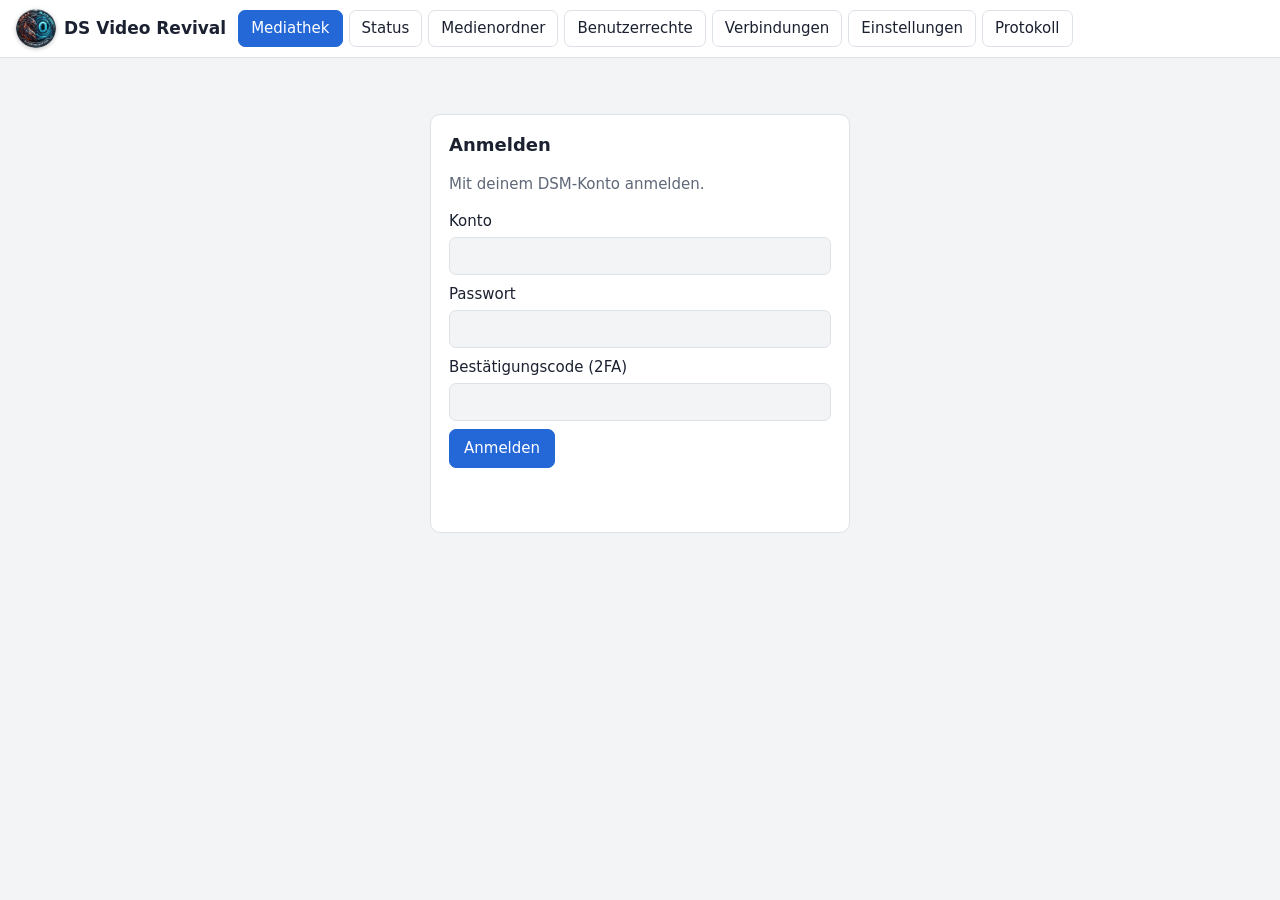
==== internal/admin/web/index.html @ 79a3e397 "DS Video Revival 0.5.42 Server für die unveränderten Original-DS-video-Apps nach dem Wegfall von Syn" ====
<!doctype html>
<html lang="de">
<head>
<meta charset="utf-8">
<meta name="viewport" content="width=device-width, initial-scale=1">
<title>DS Video Revival</title>
<link rel="stylesheet" href="style.css">
</head>
<body>
<header class="top">
  <div class="brand"><img class="partner" src="logo.webp" width="40" height="39" alt="DRAX × BLACK.ZERO – in Cooperation" title="DRAX × BLACK.ZERO – in Cooperation (anklicken zum Vergrößern)" tabindex="0" role="button"> DS Video Revival</div>
  <nav class="tabs" id="tabs" hidden>
    <button data-tab="library" class="active">Mediathek</button>
    <button data-tab="tree" data-dsm hidden>Ordneransicht</button>
    <button data-tab="status" data-admin>Status</button>
    <button data-tab="folders" data-admin>Medienordner</button>
    <button data-tab="access" data-admin>Benutzerrechte</button>
    <button data-tab="conns" data-admin>Verbindungen</button>
    <button data-tab="settings" data-admin>Einstellungen</button>
    <button data-tab="log" data-admin>Protokoll</button>
  </nav>
  <div class="whobox"><span id="who" class="muted"></span><button type="button" id="logout" class="secondary small" hidden>Abmelden</button></div>
</header>

<main>
  <section id="login" class="card narrow" hidden>
    <h2>Anmelden</h2>
    <p class="muted">Mit deinem DSM-Konto anmelden.</p>
    <form id="loginForm">
      <label>Konto <input name="account" autocomplete="username" required></label>
      <label>Passwort <input name="passwd" type="password" autocomplete="current-password" required></label>
      <label id="otpRow" hidden>Bestätigungscode (2FA) <input name="otp_code" inputmode="numeric" autocomplete="one-time-code"></label>
      <button type="submit">Anmelden</button>
      <p id="loginErr" class="err" role="alert"></p>
    </form>
  </section>

  <!-- Mediathek -->
  <section data-panel="library" hidden>
    <div class="libbar">
      <div class="seg" role="tablist" id="kindSeg">
        <button data-kind="movie" data-lib="0" class="active">Filme</button>
        <button data-kind="tvshow" data-lib="0">Serien</button>
        <button data-kind="home_video" data-lib="0">Heimvideos</button>
        <button data-kind="tv_record" data-lib="0">TV-Aufnahmen</button>
      </div>
      <input id="search" type="search" placeholder="Titel oder Genre suchen" aria-label="Suche">
      <select id="sort" aria-label="Sortierung">
        <option value="title">A–Z</option>
        <option value="added">Zuletzt hinzugefügt</option>
        <option value="year">Erscheinungsjahr</option>
        <option value="my_rating">Eigene Bewertung</option>
        <option value="rating">IMDb-Bewertung</option>
      </select>
      <span id="libCount" class="muted"></span>
      <span id="libMsg" class="muted"></span>
    </div>
    <div id="libHint" class="hint" hidden></div>
    <div id="grid" class="grid-posters"></div>
    <p class="attrib muted">Metadaten: <a href="https://www.wikidata.org/" target="_blank" rel="noopener">Wikidata</a> (CC0), Texte und Plakate: <a href="https://de.wikipedia.org/" target="_blank" rel="noopener">Wikipedia</a> (CC BY-SA; Plakatrechte bei den Rechteinhabern), Serien: <a href="https://www.tvmaze.com/" target="_blank" rel="noopener">TVmaze</a> (CC BY-SA). IMDb-Bewertungen: Information courtesy of IMDb (<a href="https://www.imdb.com" target="_blank" rel="noopener">imdb.com</a>), used with permission (nicht-kommerzielle Datensätze). Mit eigenem Schlüssel: This product uses the TMDB API but is not endorsed or certified by TMDB.</p>
  </section>

  <!-- Ordneransicht (nur DSM-Administratoren) -->
  <section data-panel="tree" class="card" hidden>
    <div class="row between wrap"><h2>Ordneransicht</h2>
      <div class="row wrap">
        <select id="treeKind" aria-label="Medienart"><option value="">Alles</option><option value="movie">Filme</option><option value="episode">Serien</option><option value="home_video">Heimvideos</option><option value="tv_record">TV-Aufnahmen</option></select>
        <select id="treeView" aria-label="Ansicht"><option value="dirs">Nach Ordnern</option><option value="dups">Nur Doppelgänger</option></select>
        <button type="button" id="dupDelAll" class="danger small" hidden>Alle Doppelgänger löschen</button>
        <input id="treeSearch" type="search" placeholder="Titel, Datei oder Ordner suchen" aria-label="Suche"><button type="button" id="treeToggle" class="secondary small">Alle zuklappen</button></div></div>
    <p class="muted">Alle Medien nach Ordnern, mit Dateipfad (nur für DSM-Administratoren sichtbar). Dateipfad anklicken = Ordner in der File Station öffnen (neues Fenster), Titel anklicken = Detailansicht. „Doppelgänger“: Titel, die mehrfach als Datei vorhanden sind (gleicher Film laut TMDb, gleiche Folge, auch „Sample“-Dateien; Teile wie CD1/CD2 zählen nicht). „Alle Doppelgänger löschen“ behält je Titel die beste Datei (höchste Auflösung, dann längste Laufzeit, dann größte Datei) – sie ist mit „bleibt“ markiert. „Ignorieren“ nimmt eine Datei dauerhaft aus der Doppelgänger-Suche; rückgängig unter „Ignorierte Dateien“.</p>
    <p id="treeMsg" class="muted"></p>
    <div id="treeBox"></div>
  </section>

  <section data-panel="status" class="card" hidden>
    <div class="row between"><h2>Status</h2><button id="scanBtn">Bibliothek jetzt einlesen</button></div>
    <div id="statusGrid" class="kpis"></div>
    <div id="scanErrors"></div>
  </section>

  <section data-panel="folders" class="card" hidden>
    <h2>Medienordner</h2>
    <p class="muted">Beim Hinzufügen erhält der Paketbenutzer <code>dsvideorevival</code> automatisch Leserecht auf den freigegebenen Ordner (nur Lesen).</p>
    <div class="tblwrap"><table class="tbl"><thead><tr><th>Pfad</th><th>Bibliothek</th><th>Lesbar</th><th></th></tr></thead><tbody id="folderRows"></tbody></table></div>
    <div class="row wrap"><button type="button" id="addFolder">Ordner hinzufügen …</button><span id="folderMsg" class="muted"></span></div>
    <h3>Eigene Bibliotheken</h3>
    <p class="muted">Zusätzlich zu Filme, Serien, Heimvideos und TV-Aufnahmen, z.B. „Dokus“ oder „Kinderfilme“. Sie erscheinen in der Mediathek und in den DS-video-Apps als eigener Bereich. Ordner ordnest du oben über die Spalte „Bibliothek“ zu.</p>
    <div id="libRows"></div>
    <form id="libNew" class="row wrap">
      <input id="libNewName" maxlength="64" placeholder="Name der neuen Bibliothek" aria-label="Name der neuen Bibliothek">
      <select id="libNewType" aria-label="Typ"><option value="movie">Filme</option><option value="tvshow">Serien</option><option value="home_video">Heimvideos</option><option value="tv_record">TV-Aufnahmen</option></select>
      <button type="submit">Bibliothek anlegen</button><span id="libMsgCfg" class="muted"></span>
    </form>
    <h3>Optionen</h3>
    <label>Automatisch einlesen alle <input id="scanInt" type="number" min="0" max="1440" class="num"> Minuten (0 = aus)</label>
    <button id="saveCfg">Speichern</button> <span id="cfgMsg" class="muted"></span>
  </section>

  <section data-panel="access" class="card" hidden>
    <h2>Benutzerrechte</h2>
    <p class="muted"><b>Wer sich anmelden darf</b> (App und Weboberfläche), legst du in DSM fest:
      Systemsteuerung → Anwendungsberechtigungen → „DS Video Revival“ → Bearbeiten (Benutzer und Gruppen).
      Wer dort keine Berechtigung hat, wird bei der Anmeldung abgewiesen.</p>
    <p class="hint">Aussperrschutz: DSM-Administratoren werden nie abgewiesen und sehen immer alle Inhalte – Freigaben und Altersgrenzen gelten für sie nicht.</p>
    <h3>Administratoren von DS Video Revival</h3>
    <p class="muted">Mitglieder haben in DS Video Revival alle Admin-Funktionen (Mediathek verwalten, Titel umbenennen/löschen, Benutzerrechte, Einstellungen) und sehen in den DS-video-Apps alle Inhalte – aber keine zusätzlichen Rechte in DSM.
      DSM-Administratoren gehören immer dazu. Änderungen werden sofort gespeichert.</p>
    <div id="accAdmins"></div>
    <p id="accAdminMsg" class="muted"></p>
    <h3>Gruppen</h3>
    <p class="muted">Eigene Gruppen von DS Video Revival, zusammengestellt aus den DSM-Benutzern. Sie gelten nur hier (Weboberfläche und DS-video-Apps), nicht in DSM.
      „Bearbeiten“ ändert Name und Mitglieder, „Löschen“ entfernt die Gruppe – beides wird sofort gespeichert.</p>
    <div id="accGroups"></div>
    <div class="row wrap"><button type="button" id="accNewGroup" class="secondary">Neue Gruppe</button><span id="accGroupMsg" class="muted"></span></div>
    <h3>Medienordner freigeben</h3>
    <p class="muted">„Alle“ = jeder angemeldete Benutzer sieht den Ordner. Sonst nur die ausgewählten Benutzer und Gruppen.</p>
    <div id="accFolders"></div>
    <h3>Herunterladen</h3>
    <p class="muted">Wer in den DS-video-Apps Titel zum Offline-Ansehen aufs Gerät laden darf (auch per Offline-Umwandlung). „Alle“ = jeder angemeldete Benutzer. Administratoren dürfen immer.</p>
    <div class="accrow"><span>Herunterladen erlaubt für</span><div id="accDownload"></div></div>
    <h3>Nur eine Verbindung gleichzeitig</h3>
    <p class="muted">Ausgewählte Benutzer und Gruppen können mit ihrem Konto nicht auf mehreren Geräten gleichzeitig schauen (DS-video-Apps und Weboberfläche).
      Die erste aktive Verbindung hat Vorrang; jede weitere sieht keine Medien, bis dort für die Ruhezeit nichts mehr läuft (keine Wiedergabe, keine Bedienung), abgemeldet oder unter „Verbindungen“ getrennt wird.
      „Niemand“ = keine Einschränkung. Administratoren sind ausgenommen.</p>
    <div class="accrow"><span>Nur eine Verbindung für</span><div id="accSingle"></div></div>
    <div class="accrow"><label for="accIdle">Ruhezeit – danach wird der Platz frei</label><span class="row"><input type="number" id="accIdle" min="1" max="240" step="1" inputmode="numeric" class="num"> Minuten</span></div>
    <h3>Jugendschutz (FSK)</h3>
    <p class="muted">Benutzer oder Gruppen mit Altersgrenze sehen nur Titel bis zu dieser FSK. Eine Regel für den Benutzer selbst gilt vor den Regeln seiner Gruppen; bei mehreren Gruppen gilt die strengste.
      Die FSK kommt aus den Metadaten und lässt sich pro Titel in der Detailansicht von Hand setzen.</p>
    <table class="tbl"><thead><tr><th>Benutzer / Gruppe</th><th>Höchstens</th><th>Titel ohne FSK-Angabe</th><th></th></tr></thead><tbody id="accRules"></tbody></table>
    <div class="row wrap"><select id="accNewWho" aria-label="Benutzer oder Gruppe"></select><button type="button" id="accAdd" class="secondary">Regel hinzufügen</button></div>
    <div class="row wrap" style="margin-top:14px"><button type="button" id="accSave">Benutzerrechte speichern</button><span id="accMsg" class="muted"></span></div>
  </section>

  <section data-panel="conns" class="card" hidden>
    <div class="row between wrap"><h2>Verbindungen</h2><button type="button" id="connReload" class="secondary small">Aktualisieren</button></div>
    <p class="muted">Angemeldete Geräte mit Aktivität in den letzten 30 Minuten (DS-video-Apps und Weboberfläche), neueste zuerst. Die Liste aktualisiert sich alle 10 Sekunden.
      „Trennen“ meldet die Verbindung ab und bricht eine laufende Wiedergabe ab. Apps mit gespeichertem Passwort melden sich danach meist gleich neu an –
      dafür das Gerät beim Trennen zusätzlich sperren: Es sieht dann bis zum Ende der Sperre keine Medien (gilt für dieses Konto auf diesem Gerät und dieser Adresse; andere Geräte bleiben frei).
      Dauerhaft sperren: in DSM unter Systemsteuerung → Anwendungsberechtigungen.</p>
    <div class="row wrap"><label for="connBlock">Beim Trennen zusätzlich sperren</label>
      <select id="connBlock"><option value="0">nicht sperren</option><option value="15">15 Minuten</option><option value="30">30 Minuten</option><option value="60">1 Stunde</option><option value="120">2 Stunden</option><option value="360">6 Stunden</option><option value="1440">24 Stunden</option></select></div>
    <div class="tblwrap"><table class="tbl conns"><thead><tr><th>Benutzer</th><th>Gerät</th><th>Zustand</th><th>Titel</th><th>Verbunden seit</th><th>Letzte Aktivität</th><th></th></tr></thead><tbody id="connRows"></tbody></table></div>
    <p id="connMsg" class="muted"></p>
    <div id="banBox" hidden>
      <h3>Gesperrte Geräte</h3>
      <div class="tblwrap"><table class="tbl conns"><thead><tr><th>Benutzer</th><th>Gerät</th><th>Gesperrt bis</th><th></th></tr></thead><tbody id="banRows"></tbody></table></div>
    </div>
  </section>

  <section data-panel="settings" class="card" hidden>
    <h2>Einstellungen</h2>
    <form id="setForm">
      <h3>Metadaten (Poster, Inhalt, IMDb)</h3>
      <p class="muted">Funktioniert ohne Schlüssel: Wikidata, Wikipedia und TVmaze liefern Inhalte und Plakate, IMDb-Bewertungen kommen aus den offiziellen IMDb-Datensätzen. Die NAS braucht dafür Internetzugang.</p>
      <label>TMDb-API-Schlüssel (optional, v3 oder v4-Lesetoken – mehr Plakate und Hintergrundbilder) <input name="tmdb_key" autocomplete="off" spellcheck="false" placeholder="leer = ohne Schlüssel"></label>
      <label>OMDb-API-Schlüssel (optional) <input name="omdb_key" autocomplete="off" spellcheck="false" placeholder="leer = IMDb-Datensatz"></label>
      <label>Sprache <select name="meta_language"><option value="de-DE">Deutsch</option><option value="en-US">Englisch</option><option value="fr-FR">Französisch</option><option value="it-IT">Italienisch</option><option value="es-ES">Spanisch</option></select></label>
      <div class="row wrap"><button type="button" id="metaRefresh" class="secondary">Alle Metadaten neu laden</button><span id="metaState" class="muted"></span></div>

      <h3>Wiedergabe und Umwandlung</h3>
      <label>FFmpeg-Pfad (leer = automatisch, z.B. SynoCommunity-Paket „ffmpeg7“) <input name="ffmpeg" spellcheck="false" placeholder="/var/packages/ffmpeg7/target/bin/ffmpeg"></label>
      <label>Gleichzeitige Umwandlungen <input name="max_transcodes" type="number" min="1" max="8" class="num"></label>
      <label>Hardware-Beschleunigung <select name="hw_accel"><option value="auto">automatisch (VAAPI, falls verfügbar)</option><option value="off">aus</option></select></label>
      <label class="check"><input type="checkbox" name="send_poster_mtime"> Poster-Zeitstempel an DS video senden (Hypothese – bei Absturz testweise aus)</label>

      <button type="submit">Speichern</button> <span id="setMsg" class="muted"></span>
    </form>
  </section>

  <section data-panel="log" class="card" hidden>
    <div class="row between"><h2>Protokoll</h2><button id="reloadLog" class="secondary">Aktualisieren</button></div>
    <pre id="logBox"></pre>
  </section>
</main>

<!-- Detailansicht -->
<div id="detail" class="overlay" hidden role="dialog" aria-modal="true" aria-labelledby="dTitle">
  <div class="sheet">
    <button class="close" id="dClose" aria-label="Schließen">✕</button>
    <div class="hero" id="dHero"></div>
    <div class="dbody">
      <img id="dPoster" class="dposter" alt="">
      <div class="dinfo">
        <h2 id="dTitle"></h2>
        <div id="dFacts" class="facts"></div>
        <div id="dRate" class="myrate"></div>
        <p id="dTagline" class="tagline"></p>
        <p id="dSummary"></p>
        <p id="dTech" class="dtech"></p>
        <div id="dPeople" class="people"></div>
        <div id="dPlay" class="playrow"></div>
        <div id="dEpisodes"></div>
        <div id="dFiles"></div>
        <div id="dAdmin" class="adminbox" hidden>
          <h4>Titel</h4>
          <form id="titleForm" class="row wrap">
            <input name="title" id="dTitleIn" maxlength="200" placeholder="Titel (leer = automatisch)">
            <button type="submit">Speichern</button>
            <button type="button" id="dTitleReset" class="secondary">Automatisch</button>
          </form>
          <p id="dTitleMsg" class="muted"></p>
          <h4>Metadaten korrigieren</h4>
          <form id="assignForm" class="row wrap">
            <input name="ref" placeholder="IMDb-ID (tt0068646), Wikidata (Q47703) oder TMDb-Nr." required>
            <button type="submit">Zuordnen</button>
            <button type="button" id="dRefresh" class="secondary">Neu laden</button>
          </form>
          <p id="assignMsg" class="muted"></p>
          <h4>Jugendschutz</h4>
          <div class="row wrap"><label>FSK <select id="dFsk"></select></label><span id="dFskMsg" class="muted"></span></div>
          <div id="dDelBox" hidden>
            <h4>Löschen</h4>
            <div class="row wrap"><button type="button" id="dDelete" class="danger">Titel löschen</button><span id="dDelMsg" class="muted"></span></div>
          </div>
        </div>
      </div>
    </div>
  </div>
</div>

<!-- Ordnerauswahl -->
<div id="picker" class="overlay" hidden role="dialog" aria-modal="true" aria-labelledby="pkTitle">
  <div class="sheet small">
    <button class="close" id="pkClose" aria-label="Schließen">✕</button>
    <div class="pk">
      <h2 id="pkTitle">Ordner auswählen</h2>
      <div class="pkpath"><button type="button" id="pkUp" class="secondary" aria-label="Eine Ebene höher">↑</button><code id="pkPath">Freigegebene Ordner</code></div>
      <ul id="pkList" class="pklist"></ul>
      <p id="pkInfo" class="muted"></p>
      <div class="row wrap">
        <label>Bibliothek <select id="pkType"></select></label>
        <button type="button" id="pkAdd" disabled>Diesen Ordner hinzufügen</button>
      </div>
      <p id="pkMsg" class="err"></p>
    </div>
  </div>
</div>

<!-- Player -->
<div id="player" class="overlay dark" hidden role="dialog" aria-modal="true" aria-label="Wiedergabe">
  <div class="pwrap">
    <div class="pbar"><span id="pTitle"></span><span id="pMode" class="badge"></span><button class="close" id="pClose" aria-label="Schließen">✕</button></div>
    <video id="video" controls playsinline preload="auto"></video>
    <p id="pMsg" class="pmsg"></p>
  </div>
</div>

<script src="hls.light.min.js"></script>
<script src="app.js"></script>
<div id="pathPop" class="pathpop" hidden role="dialog" aria-label="Dateipfad"></div>
</body>
</html>
---- internal/admin/web/style.css ----
:root{--bg:#f3f4f6;--card:#fff;--fg:#1b2130;--muted:#5f6878;--line:#dde1e8;--accent:#2468d8;--accent-fg:#fff;--ok:#1f8a4c;--bad:#c23b2a;--warn:#a86b00;--code:#eef1f6;--shade:rgba(10,14,22,.62);--poster:#d9dee7;--imdb:#f5c518;--imdb-fg:#000}
@media (prefers-color-scheme:dark){:root:not([data-theme="light"]){--bg:#111419;--card:#1b1f27;--fg:#e7eaef;--muted:#9aa3b2;--line:#2c323c;--accent:#5b93f0;--accent-fg:#0d1117;--ok:#4cc27e;--bad:#ef6b5b;--warn:#e0a63c;--code:#262b34;--shade:rgba(0,0,0,.72);--poster:#262c36}}
:root[data-theme="dark"]{--bg:#111419;--card:#1b1f27;--fg:#e7eaef;--muted:#9aa3b2;--line:#2c323c;--accent:#5b93f0;--accent-fg:#0d1117;--ok:#4cc27e;--bad:#ef6b5b;--warn:#e0a63c;--code:#262b34;--shade:rgba(0,0,0,.72);--poster:#262c36}
*{box-sizing:border-box}
body{margin:0;background:var(--bg);color:var(--fg);font:15px/1.5 system-ui,-apple-system,"Segoe UI",Roboto,sans-serif}
a{color:var(--accent)}
.top{display:flex;gap:12px;align-items:center;flex-wrap:wrap;padding:10px 16px;background:var(--card);border-bottom:1px solid var(--line);position:sticky;top:0;z-index:5}
.brand{display:flex;align-items:center;gap:8px}
.brand .partner{width:40px;height:39px;flex:0 0 auto;margin:-4px 0;filter:drop-shadow(0 1px 2px rgba(0,0,0,.25))}
.dtech{color:var(--muted);font-size:14px;margin:-4px 0 12px}
.keepb{display:inline-block;margin-left:6px;padding:0 6px;border-radius:9px;font-size:11.5px;font-weight:600;line-height:1.5;border:1px solid var(--ok);color:var(--ok)}
.brand{font-weight:650;font-size:17px;white-space:nowrap}.logo{display:inline-grid;place-items:center;width:26px;height:26px;border-radius:7px;background:var(--accent);color:var(--accent-fg);font-size:12px;margin-right:6px}
#who{margin-left:auto;font-size:13px}
main{max-width:1280px;margin:0 auto;padding:16px}
.card{background:var(--card);border:1px solid var(--line);border-radius:10px;padding:16px 18px;margin-bottom:16px}
.narrow{max-width:420px;margin:40px auto}
h2{margin:0 0 10px;font-size:18px}h3{margin:20px 0 8px;font-size:15px}h4{margin:12px 0 6px;font-size:14px}
.muted{color:var(--muted)}.err{color:var(--bad);min-height:1.2em}
label{display:block;margin:8px 0}label input,label select{display:block;margin-top:4px;width:100%;max-width:520px}
input,select{font:inherit;padding:7px 9px;border:1px solid var(--line);border-radius:7px;background:var(--bg);color:var(--fg);max-width:100%}
.num{width:6em!important;display:inline-block!important}.mid{max-width:180px!important}
.check{display:flex;gap:8px;align-items:flex-start}.check input{width:auto;display:inline;margin-top:4px}
button{font:inherit;padding:7px 14px;border-radius:7px;border:1px solid var(--accent);background:var(--accent);color:var(--accent-fg);cursor:pointer}
button.secondary{background:transparent;color:var(--accent)}
button.danger{background:#c62828;border-color:#c62828;color:#fff}
button:disabled{opacity:.5;cursor:default}
.tabs{display:flex;gap:6px;flex-wrap:wrap}
.tabs button{background:transparent;color:var(--fg);border-color:var(--line);padding:6px 12px}.tabs button.active{background:var(--accent);color:var(--accent-fg);border-color:var(--accent)}
.row{display:flex;gap:10px;align-items:center}.between{justify-content:space-between}.wrap{flex-wrap:wrap}
.kpis{display:grid;grid-template-columns:repeat(auto-fill,minmax(170px,1fr));gap:10px}
.kpi{border:1px solid var(--line);border-radius:8px;padding:10px}.kpi b{display:block;font-size:19px;word-break:break-word}.kpi span{color:var(--muted);font-size:13px}
.tblwrap{overflow-x:auto}
.tbl{width:100%;border-collapse:collapse;font-size:14px}.tbl th,.tbl td{text-align:left;padding:6px 8px;border-bottom:1px solid var(--line);vertical-align:top}
code{background:var(--code);padding:1px 5px;border-radius:4px;font-size:13px;word-break:break-all}
pre{background:var(--code);padding:10px;border-radius:8px;max-height:60vh;overflow:auto;font-size:12.5px;white-space:pre-wrap;word-break:break-all}
.st-belegt{color:var(--ok)}.st-teilbelegt{color:var(--warn)}.st-hypothese{color:var(--bad)}.yes{color:var(--ok)}.no{color:var(--bad)}
.howto{margin-top:16px;border-top:1px solid var(--line);padding-top:10px}.howto summary{cursor:pointer;font-weight:600}.howto li{margin:6px 0}

/* Mediathek */
.libbar{display:flex;gap:10px;align-items:center;flex-wrap:wrap;margin-bottom:14px}
.libbar input[type=search]{flex:1 1 220px;min-width:0}
.seg{display:inline-flex;border:1px solid var(--line);border-radius:8px;overflow:hidden}
.seg button{border:0;border-radius:0;background:transparent;color:var(--fg);padding:7px 14px}
.seg button.active{background:var(--accent);color:var(--accent-fg)}
.hint{background:var(--card);border:1px solid var(--line);border-left:4px solid var(--warn);border-radius:8px;padding:10px 12px;margin-bottom:14px}
.grid-posters{display:grid;grid-template-columns:repeat(auto-fill,minmax(150px,1fr));gap:18px 14px}
@media (max-width:480px){.grid-posters{grid-template-columns:repeat(3,1fr);gap:12px 8px}}
.tile{background:none;border:0;padding:0;color:inherit;text-align:left;cursor:pointer;border-radius:8px}
.tile:focus-visible{outline:2px solid var(--accent);outline-offset:3px}
.pimg{position:relative;aspect-ratio:2/3;border-radius:8px;overflow:hidden;background:var(--poster);box-shadow:0 1px 3px rgba(0,0,0,.15)}
.pimg img{width:100%;height:100%;object-fit:cover;display:block;transition:transform .2s}
.tile:hover .pimg img{transform:scale(1.03)}
.pimg .ph{position:absolute;inset:0;display:grid;place-items:center;padding:10px;text-align:center;font-weight:600;color:var(--muted);font-size:14px}
.pimg .rate{position:absolute;left:6px;top:6px;background:var(--imdb);color:var(--imdb-fg);font-weight:700;font-size:12px;padding:1px 6px;border-radius:4px}
.pimg .rate.mine{background:var(--accent);color:var(--accent-fg)}
.pimg .rec{position:absolute;right:6px;top:6px;background:var(--imdb);color:var(--imdb-fg);font-weight:700;font-size:11.5px;padding:1px 5px;border-radius:4px}
.pimg .rec.tmdb{background:rgba(0,0,0,.65);color:#fff}
.myrate{display:flex;flex-wrap:wrap;align-items:center;gap:4px 10px;margin:2px 0 10px;font-size:14px}
.stars{display:inline-flex}.stars button{background:transparent;border:0;padding:0 2px;font-size:24px;line-height:1;color:var(--muted);opacity:.55;cursor:pointer}
.stars button.on{color:var(--accent);opacity:1}.stars button:focus-visible{outline:2px solid var(--accent);outline-offset:1px;border-radius:3px}
.myrate .val{font-weight:650;min-width:3.2em}.myrate .link{background:transparent;border:0;color:var(--accent);padding:0;font-size:13px;text-decoration:underline}
.tile .t{margin-top:6px;font-weight:600;font-size:14px;line-height:1.3;display:-webkit-box;-webkit-line-clamp:2;-webkit-box-orient:vertical;overflow:hidden}
.tile .s{font-size:12.5px;color:var(--muted)}
.attrib{font-size:12px;margin-top:28px}

/* Overlays */
.overlay{position:fixed;inset:0;background:var(--shade);z-index:20;display:flex;align-items:flex-start;justify-content:center;overflow-y:auto;padding:24px 12px}
.overlay[hidden]{display:none}
.sheet{position:relative;background:var(--card);border-radius:14px;max-width:980px;width:100%;overflow:hidden;box-shadow:0 10px 40px rgba(0,0,0,.35)}
.close{position:absolute;right:10px;top:10px;z-index:3;width:36px;height:36px;padding:0;border-radius:50%;background:rgba(0,0,0,.55);border:0;color:#fff;font-size:16px}
.hero{height:280px;background:var(--poster) center/cover no-repeat;position:relative}
.hero::after{content:"";position:absolute;inset:0;background:linear-gradient(to bottom,transparent 40%,var(--card))}
.hero.empty{height:60px}
.dbody{display:flex;gap:22px;padding:0 22px 22px;margin-top:-120px;position:relative}
.hero.empty+.dbody{margin-top:0}
.dposter{width:190px;flex:0 0 190px;align-self:flex-start;height:auto;aspect-ratio:2/3;object-fit:cover;border-radius:10px;box-shadow:0 4px 16px rgba(0,0,0,.35);background:var(--poster)}
.dinfo{flex:1;min-width:0;padding-top:110px}
.hero.empty+.dbody .dinfo{padding-top:0}
.dinfo h2{font-size:24px;margin:0 0 6px}
.facts{display:flex;flex-wrap:wrap;gap:8px;align-items:center;font-size:13.5px;color:var(--muted);margin-bottom:8px}
.badge{display:inline-block;border:1px solid var(--line);border-radius:5px;padding:0 6px;font-size:12.5px;color:var(--fg)}
.imdb{background:var(--imdb);color:var(--imdb-fg);border-color:var(--imdb);font-weight:700;text-decoration:none}
.tagline{font-style:italic;color:var(--muted);margin:4px 0}
.people{font-size:14px}.people div{margin:3px 0}.people b{font-weight:600}
.playrow{display:flex;gap:10px;flex-wrap:wrap;margin:16px 0}
.playrow button{padding:9px 18px;font-weight:600}
.files{font-size:13px;color:var(--muted);margin-top:8px}
.files li{margin:4px 0}
.plan-direct{color:var(--ok)}.plan-remux{color:var(--warn)}.plan-transcode{color:var(--bad)}
.season h4{margin-top:16px}
.ep{display:flex;gap:10px;align-items:flex-start;padding:8px 0;border-top:1px solid var(--line)}
.ep img{width:120px;aspect-ratio:16/9;object-fit:cover;border-radius:6px;background:var(--poster);flex:0 0 120px}
.ep .eb{flex:1;min-width:0}.ep .et{font-weight:600}.ep p{margin:2px 0;font-size:13px;color:var(--muted)}
.ep p.es{color:var(--fg);opacity:.85;line-height:1.45}.ep p.etech{font-size:12.5px}
.ep button{flex:0 0 auto;padding:5px 12px}
.adminbox{margin-top:18px;border-top:1px dashed var(--line);padding-top:6px}
@media (max-width:640px){.dbody{flex-direction:column;margin-top:-80px;padding:0 14px 16px}.dposter{width:120px;flex-basis:auto}.dinfo{padding-top:0}.hero{height:180px}.ep img{width:90px;flex-basis:90px}}

.overlay.dark{background:#000;padding:0;align-items:center}
.pwrap{width:100%;max-width:1400px;display:flex;flex-direction:column}
.pbar{display:flex;gap:10px;align-items:center;color:#fff;padding:10px 56px 10px 14px;position:relative;font-weight:600}
.pbar .badge{color:#ddd;border-color:#555;font-weight:400}
.pbar .close{top:4px}
video{width:100%;max-height:calc(100vh - 90px);background:#000}
.pmsg{color:#ddd;text-align:center;min-height:1.2em;margin:6px}
.steps li{margin:4px 0}
.sheet.small{max-width:640px}.pk{padding:18px 20px}.pk h2{margin:0 40px 10px 0}
.pkpath{display:flex;gap:8px;align-items:center;margin-bottom:8px}.pkpath button{padding:4px 10px}
.pklist{list-style:none;margin:0;padding:0;border:1px solid var(--line);border-radius:8px;max-height:46vh;overflow:auto}
.pklist li{border-bottom:1px solid var(--line)}.pklist li:last-child{border-bottom:0}
.pklist button{display:flex;width:100%;justify-content:space-between;gap:10px;background:transparent;color:var(--fg);border:0;border-radius:0;text-align:left;padding:9px 12px}
.pklist button:hover,.pklist button:focus-visible{background:var(--code)}
.pklist .lock{color:var(--warn);font-size:13px;white-space:nowrap}
.accf{border:1px solid var(--line);border-radius:8px;padding:10px 12px;margin:0 0 10px}
.accf .head{display:flex;justify-content:space-between;gap:8px;flex-wrap:wrap;align-items:baseline}
.accf .who{display:flex;flex-wrap:wrap;gap:4px 14px;margin-top:8px}
.accf .who label{display:inline-flex;flex-direction:row;gap:6px;align-items:center;font-size:14px;margin:0;width:auto}
.accf .who input{width:auto;margin:0}
.accf .who .grp{font-weight:600}
.tbl{width:100%;border-collapse:collapse;margin:6px 0 10px}.tbl th,.tbl td{text-align:left;padding:6px 8px;border-bottom:1px solid var(--line)}
.whobox{display:flex;align-items:center;gap:10px}.small{padding:4px 10px;font-size:13px}
.hint{background:var(--code);border-radius:8px;padding:8px 12px;font-size:14px}
.mdrop{position:relative;display:inline-block}
.mdrop>button{min-width:220px;text-align:left;display:flex;justify-content:space-between;gap:10px}
.mdrop .panel{position:absolute;z-index:30;top:calc(100% + 4px);left:0;min-width:260px;max-height:320px;overflow:auto;background:var(--card);border:1px solid var(--line);border-radius:8px;padding:6px 0;box-shadow:0 8px 24px rgba(0,0,0,.35)}
.mdrop .panel h5{margin:6px 12px 2px;font-size:12px;text-transform:uppercase;letter-spacing:.04em;color:var(--muted)}
.mdrop .panel label{display:flex;flex-direction:row;align-items:center;gap:8px;padding:5px 12px;margin:0;font-size:14px;cursor:pointer}
.mdrop .panel label:hover{background:var(--code)}.mdrop .panel input{width:auto;margin:0}
.accrow{display:flex;justify-content:space-between;align-items:center;gap:10px;flex-wrap:wrap;border:1px solid var(--line);border-radius:8px;padding:8px 12px;margin:0 0 8px}
.accrow .members{color:var(--muted);font-size:14px}
.gedit{border:1px solid var(--accent);border-radius:8px;padding:10px 12px;margin:0 0 10px;display:flex;flex-wrap:wrap;gap:10px;align-items:center}
.gedit input[type=text]{max-width:220px}
.accrow .mdrop .panel{left:auto;right:0}

/* Info-Knopf (Dateipfad, nur DSM-Administratoren) */
.tw{position:relative;min-width:0}.tw .tile{width:100%}
.tw .info{position:absolute;top:6px;right:6px;z-index:2;padding:1px 7px;font-size:11px;font-weight:600;line-height:1.5;letter-spacing:.02em;border-radius:10px;background:rgba(10,14,22,.62);border:1px solid rgba(255,255,255,.4);color:#fff;opacity:.88}
.tw .info:hover,.tw .info:focus-visible{opacity:1;background:var(--accent);border-color:var(--accent);color:var(--accent-fg)}
.pathpop{position:absolute;z-index:40;width:max-content;max-width:min(440px,calc(100vw - 16px));background:var(--card);border:1px solid var(--line);border-radius:10px;box-shadow:0 8px 24px rgba(0,0,0,.25);padding:8px 10px 10px;font-size:13px}
.pathpop[hidden]{display:none}
.pp-head{display:flex;justify-content:space-between;align-items:flex-start;gap:10px}.pp-head b{font-size:13.5px;line-height:1.3}
.pp-x{background:transparent;border:0;color:var(--muted);padding:0 2px;font-size:13px;line-height:1}
.pp-l{color:var(--muted);font-size:12px;margin:2px 0 6px}
.pathcopy{display:block;width:100%;text-align:left;background:var(--code);color:var(--fg);border:1px solid transparent;border-radius:6px;padding:4px 7px;margin:3px 0;font:12.5px/1.4 ui-monospace,SFMono-Regular,Menlo,Consolas,monospace;word-break:break-all;position:relative}
.pathcopy:hover,.pathcopy:focus-visible{border-color:var(--accent)}
.pathcopy.copied{border-color:var(--ok)}.pathcopy.nocopy{border-color:var(--warn)}
.pathcopy.copied::after,.pathcopy.nocopy::after{font:600 11.5px system-ui,sans-serif;margin-left:6px;white-space:nowrap}
.pathcopy.copied::after{content:"✓ kopiert";color:var(--ok)}
.pathcopy.nocopy::after{content:"markiert – bitte kopieren";color:var(--warn)}
/* Ordneransicht */
.troot{margin:14px 0 18px}
.trhead{display:flex;flex-wrap:wrap;align-items:center;gap:6px 10px;margin-bottom:6px}
.trhead .pathcopy{width:auto;flex:0 1 auto;margin:0}.pathcopy.strong{font-weight:600}
.tdir{border:1px solid var(--line);border-radius:8px;margin:0 0 6px;padding:0 10px}
.tdir summary{cursor:pointer;display:flex;align-items:center;gap:10px;padding:7px 0;font-weight:600;font-size:14px}
.tdir summary .dn{flex:1;min-width:0;word-break:break-word}
.tdir summary .link{background:transparent;border:0;color:var(--accent);padding:0;font-size:12px;font-weight:400;text-decoration:underline;white-space:nowrap}
.tdir summary .link.copied{color:var(--ok)}
.tfile{display:flex;gap:10px;align-items:center;padding:6px 0;border-top:1px solid var(--line)}
.tfile img,.tfile .noimg{width:32px;height:48px;object-fit:cover;border-radius:4px;background:var(--poster);flex:0 0 32px}
.tfile .tf{flex:1;min-width:0;font-size:14px}
.tfile .tt{background:transparent;border:0;padding:0;color:var(--fg);font-weight:600;text-align:left}
.tfile .tt:hover{color:var(--accent);text-decoration:underline}
.tfile .pathcopy{margin:3px 0 0;font-size:12px}

/* Ordneransicht: Filter, Doppelgänger, Löschen */
.tfile .danger.small{flex:0 0 auto;align-self:center;padding:3px 10px;font-size:12.5px}
.dupb{display:inline-block;margin-left:6px;padding:0 6px;border-radius:9px;font-size:11.5px;font-weight:600;line-height:1.5;border:1px solid var(--warn);color:var(--warn)}
.tdup{border:1px solid var(--line);border-radius:8px;margin:0 0 10px;padding:4px 10px}
.tdhead{display:flex;flex-wrap:wrap;align-items:center;gap:4px 8px;padding:6px 0;font-size:14.5px}
#treeKind,#treeView{width:auto}

/* Verbindungen */
.cst{display:inline-block;padding:0 7px;border-radius:9px;font-size:12px;font-weight:600;line-height:1.6;border:1px solid var(--line);color:var(--muted);white-space:nowrap}
.cst.play{border-color:var(--ok);color:var(--ok)}.cst.active{border-color:var(--accent);color:var(--accent)}.cst.blocked{border-color:var(--bad);color:var(--bad)}
.tbl.conns td{vertical-align:middle}.tbl.conns .sub{display:block;font-size:12.5px;color:var(--muted)}
.tbl.conns .one{font-size:11.5px;color:var(--warn);margin-left:4px;white-space:nowrap}
.hint.blocked{border-left-color:var(--bad)}
@media (max-width:640px){
  .tbl.conns thead{display:none}
  .tbl.conns,.tbl.conns tbody,.tbl.conns tr,.tbl.conns td{display:block;width:auto}
  .tbl.conns tr{padding:8px 0;border-bottom:1px solid var(--line)}
  .tbl.conns td{border:0;padding:2px 0}
  .tbl.conns td[data-l]::before{content:attr(data-l) ": ";color:var(--muted)}
  .tbl.conns td:first-child{font-weight:600}
  .tbl.conns td:last-child{padding-top:6px}
}
.cst.banned{border-color:var(--bad);color:var(--bad)}
input.num{width:80px}
#connBlock{margin-left:8px}

/* Logo groß (Klick auf das Logo oben links) */
.brand .partner{cursor:zoom-in;border-radius:50%}
.brand .partner:focus-visible{outline:2px solid var(--accent);outline-offset:2px}
.logozoom{position:fixed;inset:0;z-index:100;display:grid;place-items:center;cursor:zoom-out;background:rgba(8,10,14,0);-webkit-backdrop-filter:blur(0);backdrop-filter:blur(0)}
.logozoom[hidden]{display:none}
.logozoom .logobig{width:min(78vmin,640px);height:auto;aspect-ratio:1;border-radius:50%;filter:drop-shadow(0 18px 40px rgba(0,0,0,.55));will-change:transform;user-select:none;-webkit-user-drag:none}

/* Doppelgänger: Ignorieren */
.tfile .tbtns{flex:0 0 auto;display:flex;gap:6px;align-items:center}
.tfile .tbtns .small{padding:3px 10px;font-size:12.5px}
.tign summary{cursor:pointer;padding:6px 0;font-size:14.5px}
.tign .tfile{opacity:.8}
@media (max-width:640px){.tfile{flex-wrap:wrap}.tfile .tbtns{width:100%;justify-content:flex-end}}
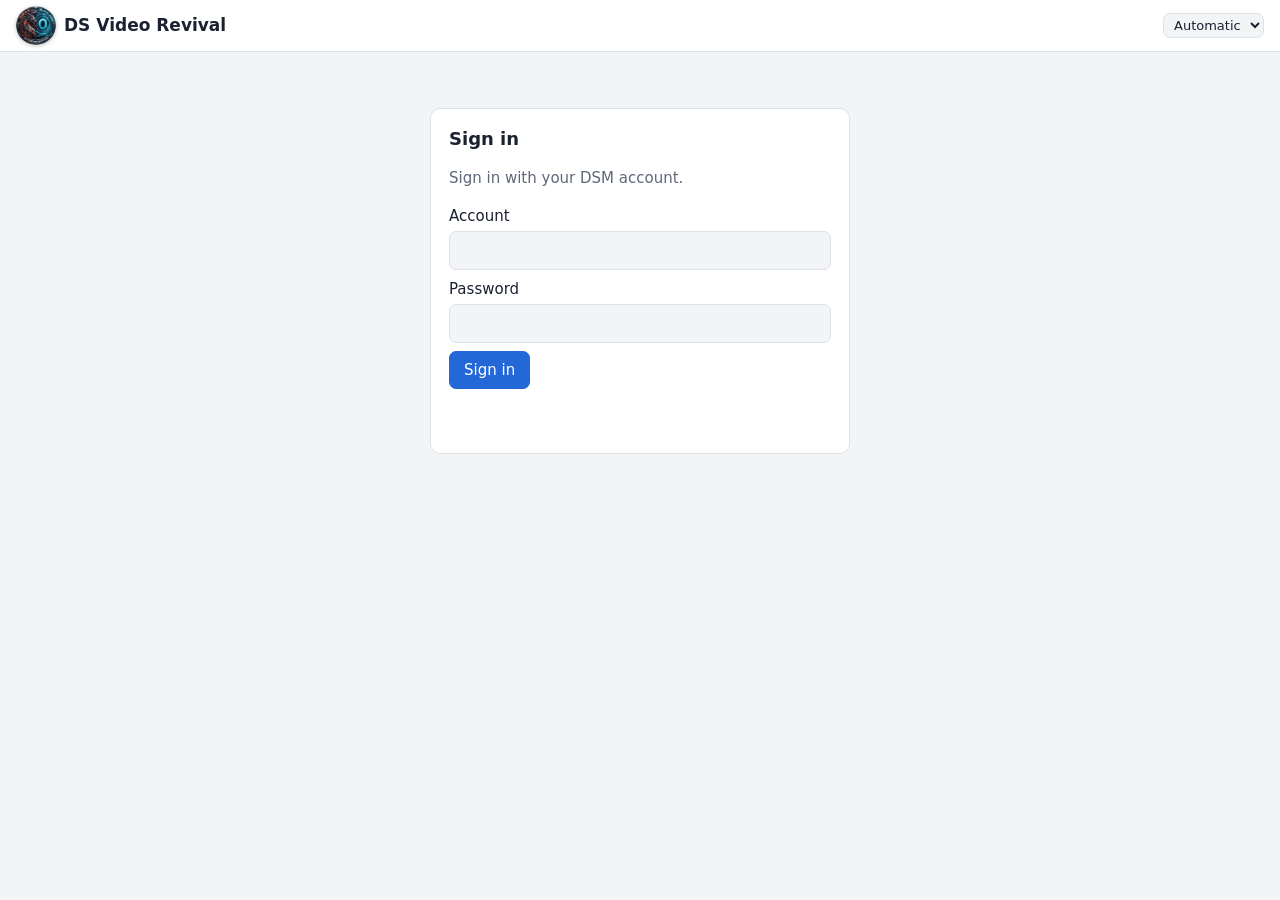
==== commit d09764f1: "DS Video Revival 0.6.6 Jellyfin-Schnittstelle für Jellyfin-Apps (Infuse, Swiftfin, Jellyfin für Andr" ====
--- a/internal/admin/web/index.html
+++ b/internal/admin/web/index.html
@@ -5,6 +5,8 @@
 <meta name="viewport" content="width=device-width, initial-scale=1">
 <title>DS Video Revival</title>
 <link rel="stylesheet" href="style.css">
+<script src="i18n.js"></script>
+<script src="lang-en.js"></script>
 </head>
 <body>
 <header class="top">
@@ -16,10 +18,13 @@
     <button data-tab="folders" data-admin>Medienordner</button>
     <button data-tab="access" data-admin>Benutzerrechte</button>
     <button data-tab="conns" data-admin>Verbindungen</button>
+    <button data-tab="jellyfin" data-jf hidden>Jellyfin-Apps</button>
     <button data-tab="settings" data-admin>Einstellungen</button>
     <button data-tab="log" data-admin>Protokoll</button>
   </nav>
-  <div class="whobox"><span id="who" class="muted"></span><button type="button" id="logout" class="secondary small" hidden>Abmelden</button></div>
+  <div class="whobox"><span id="who" class="muted"></span>
+    <select id="langSel" class="small" aria-label="Sprache" title="Sprache der Oberfläche"><option value="auto">Automatisch</option><option value="de" translate="no">Deutsch</option><option value="en" translate="no">English</option></select>
+    <button type="button" id="logout" class="secondary small" hidden>Abmelden</button></div>
 </header>
 
 <main>
@@ -135,7 +140,7 @@
 
   <section data-panel="conns" class="card" hidden>
     <div class="row between wrap"><h2>Verbindungen</h2><button type="button" id="connReload" class="secondary small">Aktualisieren</button></div>
-    <p class="muted">Angemeldete Geräte mit Aktivität in den letzten 30 Minuten (DS-video-Apps und Weboberfläche), neueste zuerst. Die Liste aktualisiert sich alle 10 Sekunden.
+    <p class="muted">Angemeldete Geräte mit Aktivität in den letzten 30 Minuten (DS-video-Apps, Jellyfin-Apps und Weboberfläche), neueste zuerst. Die Liste aktualisiert sich alle 10 Sekunden.
       „Trennen“ meldet die Verbindung ab und bricht eine laufende Wiedergabe ab. Apps mit gespeichertem Passwort melden sich danach meist gleich neu an –
       dafür das Gerät beim Trennen zusätzlich sperren: Es sieht dann bis zum Ende der Sperre keine Medien (gilt für dieses Konto auf diesem Gerät und dieser Adresse; andere Geräte bleiben frei).
       Dauerhaft sperren: in DSM unter Systemsteuerung → Anwendungsberechtigungen.</p>
@@ -149,6 +154,23 @@
     </div>
   </section>
 
+  <section data-panel="jellyfin" class="card" hidden>
+    <div class="row between wrap"><h2>Jellyfin-Apps</h2><button type="button" id="jfReload" class="secondary small">Aktualisieren</button></div>
+    <p class="muted">Über die Jellyfin-Schnittstelle laufen auch Jellyfin-Apps mit dieser Mediathek – mit denselben Benutzerrechten, Wiedergabepositionen und „Zuletzt gesehen“ wie in den DS-video-Apps.
+      Geeignet sind z.B. Infuse (iPhone, iPad, Apple TV, Mac), Swiftfin (iPhone, iPad, Apple TV), Jellyfin für Android TV und Fire TV, Findroid oder Streamyfin (Android).
+      Die offizielle App „Jellyfin“ für iPhone und Android-Smartphones zeigt eine einfache Mediathek von DS Video Revival an (Startseite, Bibliotheken, Suche, Wiedergabe) – mehr Komfort bieten Swiftfin (kostenlos) oder Infuse.</p>
+    <h3>Server-Adresse für die App</h3>
+    <div id="jfAddrs" class="jfaddrs"></div>
+    <p class="muted">Anmelden mit DSM-Konto und Passwort. Konten mit Zwei-Faktor-Anmeldung (oder wer auf dem Fernseher kein Passwort tippen möchte) nutzen Quick Connect.</p>
+    <h3>Quick Connect</h3>
+    <p class="muted">In der App „Quick Connect“ wählen und den angezeigten sechsstelligen Code hier bestätigen – die App ist dann mit deinem Konto angemeldet.</p>
+    <form id="qcForm" class="row wrap"><input id="qcCode" inputmode="numeric" autocomplete="off" maxlength="6" placeholder="Code (6 Ziffern)" aria-label="Quick-Connect-Code" class="num6"><button type="submit">Bestätigen</button><span id="qcMsg" class="muted" role="status"></span></form>
+    <h3>Angemeldete Geräte</h3>
+    <p class="muted">„Abmelden“ meldet die App auf dem Gerät ab – dort ist dann eine neue Anmeldung nötig.</p>
+    <div class="tblwrap"><table class="tbl conns"><thead><tr><th>Benutzer</th><th>Gerät</th><th>Angemeldet seit</th><th>Zuletzt aktiv</th><th></th></tr></thead><tbody id="jfDevRows"></tbody></table></div>
+    <p id="jfDevMsg" class="muted"></p>
+  </section>
+
   <section data-panel="settings" class="card" hidden>
     <h2>Einstellungen</h2>
     <form id="setForm">
@@ -156,7 +178,7 @@
       <p class="muted">Funktioniert ohne Schlüssel: Wikidata, Wikipedia und TVmaze liefern Inhalte und Plakate, IMDb-Bewertungen kommen aus den offiziellen IMDb-Datensätzen. Die NAS braucht dafür Internetzugang.</p>
       <label>TMDb-API-Schlüssel (optional, v3 oder v4-Lesetoken – mehr Plakate und Hintergrundbilder) <input name="tmdb_key" autocomplete="off" spellcheck="false" placeholder="leer = ohne Schlüssel"></label>
       <label>OMDb-API-Schlüssel (optional) <input name="omdb_key" autocomplete="off" spellcheck="false" placeholder="leer = IMDb-Datensatz"></label>
-      <label>Sprache <select name="meta_language"><option value="de-DE">Deutsch</option><option value="en-US">Englisch</option><option value="fr-FR">Französisch</option><option value="it-IT">Italienisch</option><option value="es-ES">Spanisch</option></select></label>
+      <label>Sprache der Inhalte (Metadaten) <select name="meta_language"><option value="de-DE">Deutsch</option><option value="en-US">Englisch</option><option value="fr-FR">Französisch</option><option value="it-IT">Italienisch</option><option value="es-ES">Spanisch</option></select></label>
       <div class="row wrap"><button type="button" id="metaRefresh" class="secondary">Alle Metadaten neu laden</button><span id="metaState" class="muted"></span></div>
 
       <h3>Wiedergabe und Umwandlung</h3>
@@ -165,7 +187,22 @@
       <label>Hardware-Beschleunigung <select name="hw_accel"><option value="auto">automatisch (VAAPI, falls verfügbar)</option><option value="off">aus</option></select></label>
       <label class="check"><input type="checkbox" name="send_poster_mtime"> Poster-Zeitstempel an DS video senden (Hypothese – bei Absturz testweise aus)</label>
 
-      <button type="submit">Speichern</button> <span id="setMsg" class="muted"></span>
+      <h3>Jellyfin-Schnittstelle</h3>
+      <p class="muted">Für Jellyfin-Apps wie Infuse, Swiftfin oder Jellyfin für Android TV – z.B. falls die DS-video-Apps einmal nicht mehr erhältlich sind. Gleiche Bibliothek, Benutzerrechte und Wiedergabepositionen; Anmeldung mit dem DSM-Konto oder per Quick Connect.
+        Erreichbar unter dem Port unten und über DSM unter <code>/jellyfin</code> (z.B. <code>https://NAS:5001/jellyfin</code>). Die DSM-Firewall muss den Port erlauben, falls sie aktiv ist.</p>
+      <label class="check"><input type="checkbox" name="jellyfin_enabled"> Jellyfin-Schnittstelle einschalten</label>
+      <label>Port der Jellyfin-Schnittstelle (Standard 8096) <input name="jellyfin_port" type="number" min="1024" max="65535" class="num"></label>
+
+      <h3>Weboberfläche</h3>
+      <p class="muted">Port, unter dem diese Weboberfläche erreichbar ist (Standard 5180). Die DS-video-Apps sind davon nicht betroffen – sie verbinden sich weiter über die DSM-Adresse.
+        Eine Änderung wird nach einem Neustart wirksam; danach unter dem neuen Port neu anmelden. Die DSM-Firewall muss den Port erlauben, falls sie aktiv ist.</p>
+      <label>Port der Weboberfläche <input name="web_port" type="number" min="1024" max="65535" class="num"></label>
+
+      <div class="row wrap"><button type="submit">Speichern</button> <span id="setMsg" class="muted"></span></div>
+
+      <h3>Neustart</h3>
+      <p class="muted">Startet DS Video Revival neu, z.B. nach einer Portänderung. Laufende Wiedergaben brechen dabei ab.</p>
+      <div class="row wrap"><button type="button" id="restartBtn" class="secondary">DS Video Revival neu starten</button><span id="restartMsg" class="muted" role="status"></span></div>
     </form>
   </section>
 
--- a/internal/admin/web/style.css
+++ b/internal/admin/web/style.css
@@ -2,6 +2,7 @@
 @media (prefers-color-scheme:dark){:root:not([data-theme="light"]){--bg:#111419;--card:#1b1f27;--fg:#e7eaef;--muted:#9aa3b2;--line:#2c323c;--accent:#5b93f0;--accent-fg:#0d1117;--ok:#4cc27e;--bad:#ef6b5b;--warn:#e0a63c;--code:#262b34;--shade:rgba(0,0,0,.72);--poster:#262c36}}
 :root[data-theme="dark"]{--bg:#111419;--card:#1b1f27;--fg:#e7eaef;--muted:#9aa3b2;--line:#2c323c;--accent:#5b93f0;--accent-fg:#0d1117;--ok:#4cc27e;--bad:#ef6b5b;--warn:#e0a63c;--code:#262b34;--shade:rgba(0,0,0,.72);--poster:#262c36}
 *{box-sizing:border-box}
+[hidden]{display:none!important}
 body{margin:0;background:var(--bg);color:var(--fg);font:15px/1.5 system-ui,-apple-system,"Segoe UI",Roboto,sans-serif}
 a{color:var(--accent)}
 .top{display:flex;gap:12px;align-items:center;flex-wrap:wrap;padding:10px 16px;background:var(--card);border-bottom:1px solid var(--line);position:sticky;top:0;z-index:5}
@@ -202,3 +203,11 @@
 .tign summary{cursor:pointer;padding:6px 0;font-size:14.5px}
 .tign .tfile{opacity:.8}
 @media (max-width:640px){.tfile{flex-wrap:wrap}.tfile .tbtns{width:100%;justify-content:flex-end}}
+/* Sprache, Jellyfin-Apps, Neustart */
+#langSel{width:auto;padding:3px 6px;font-size:13px}
+.num6{width:12em;letter-spacing:.15em;font-variant-numeric:tabular-nums}
+.jfaddrs{display:flex;flex-direction:column;gap:6px;margin:4px 0 8px}
+.jfaddr{display:flex;gap:10px;align-items:baseline;flex-wrap:wrap}.jfaddr .lbl{color:var(--muted);font-size:13px;min-width:12em}
+.jfaddr .pathcopy{font-family:ui-monospace,SFMono-Regular,Menlo,monospace}
+#setForm h3:not(:first-child){border-top:1px solid var(--line);padding-top:14px}
+.whobox{margin-left:auto}
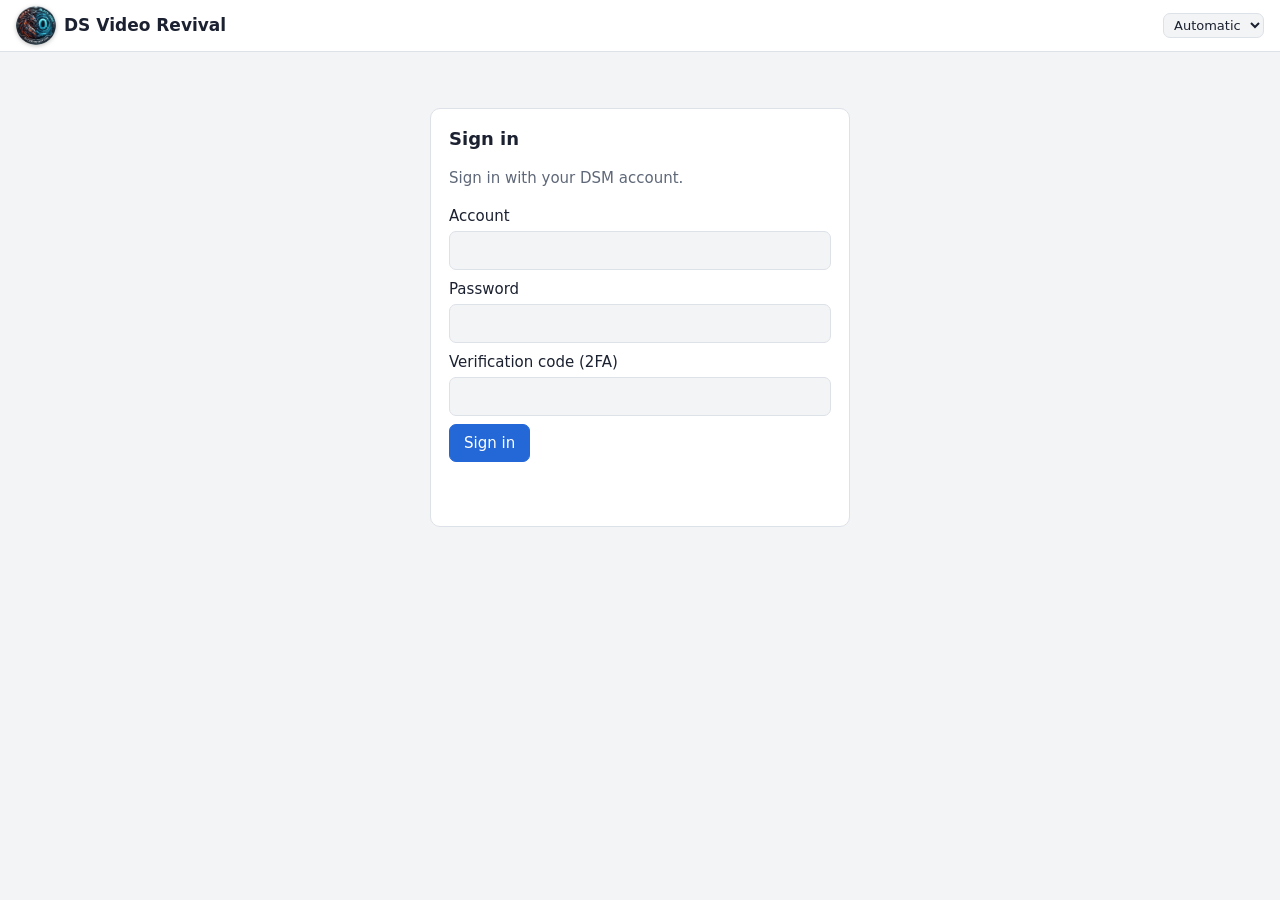
==== commit ac170f9e: "DS Video Revival 0.6.7 App „Jellyfin“ auf dem iPhone: 4K/HEVC und HDR starten über eine Übersichtsli" ====
--- a/internal/admin/web/index.html
+++ b/internal/admin/web/index.html
@@ -34,7 +34,7 @@
     <form id="loginForm">
       <label>Konto <input name="account" autocomplete="username" required></label>
       <label>Passwort <input name="passwd" type="password" autocomplete="current-password" required></label>
-      <label id="otpRow" hidden>Bestätigungscode (2FA) <input name="otp_code" inputmode="numeric" autocomplete="one-time-code"></label>
+      <label id="otpRow">Bestätigungscode (2FA) <input name="otp_code" inputmode="numeric" autocomplete="one-time-code"></label>
       <button type="submit">Anmelden</button>
       <p id="loginErr" class="err" role="alert"></p>
     </form>
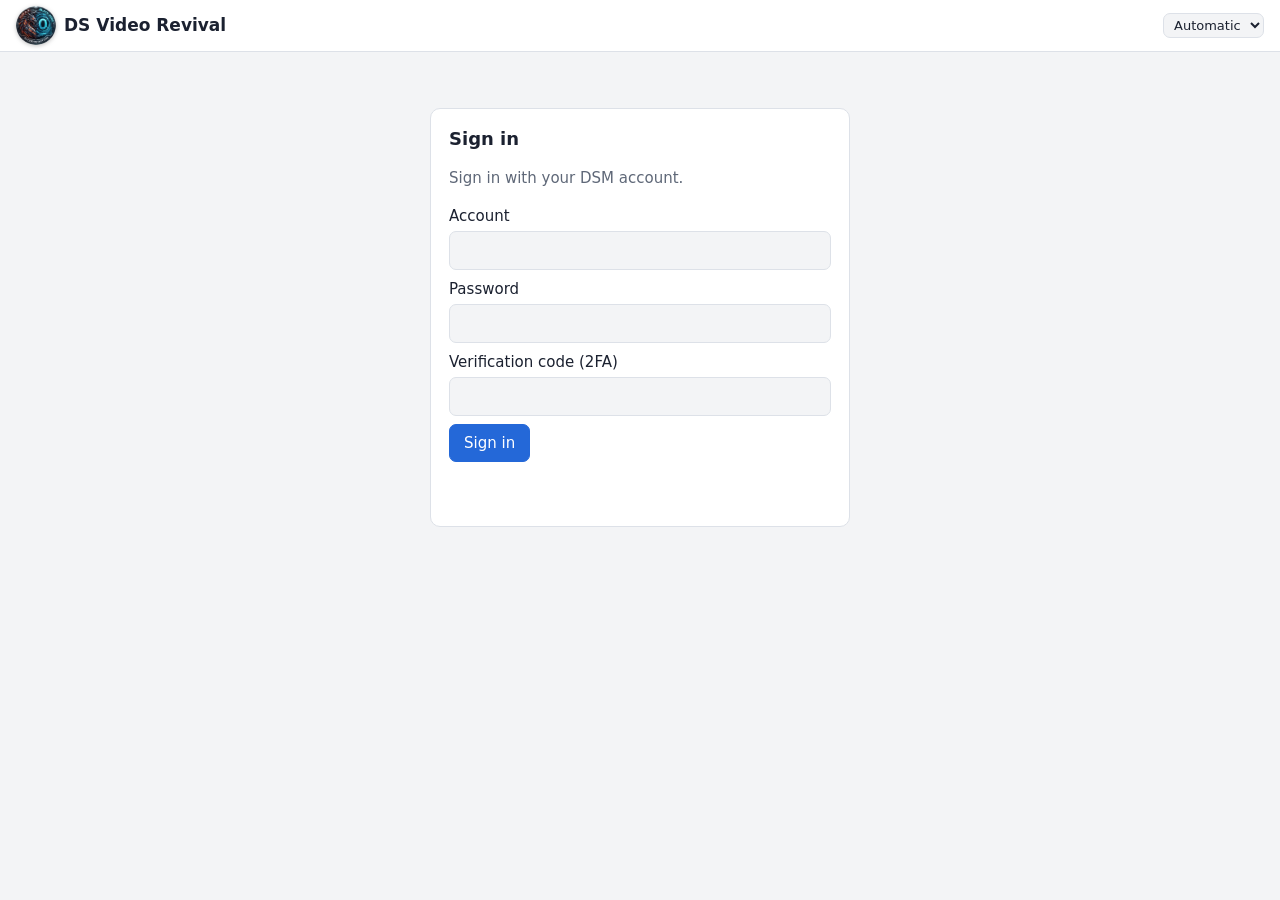
==== commit 03ed440e: "DS Video Revival 0.6.8" ====
--- a/internal/admin/web/index.html
+++ b/internal/admin/web/index.html
@@ -197,6 +197,7 @@
       <p class="muted">Port, unter dem diese Weboberfläche erreichbar ist (Standard 5180). Die DS-video-Apps sind davon nicht betroffen – sie verbinden sich weiter über die DSM-Adresse.
         Eine Änderung wird nach einem Neustart wirksam; danach unter dem neuen Port neu anmelden. Die DSM-Firewall muss den Port erlauben, falls sie aktiv ist.</p>
       <label>Port der Weboberfläche <input name="web_port" type="number" min="1024" max="65535" class="num"></label>
+      <p class="muted">Außerdem immer unter der DSM-Adresse mit /dsvr/ erreichbar (z.B. https://NAS:5001/dsvr/), auch von unterwegs über QuickConnect, DynDNS oder eine eigene Domain. Das Symbol im DSM-Hauptmenü öffnet diese Adresse.</p>
 
       <div class="row wrap"><button type="submit">Speichern</button> <span id="setMsg" class="muted"></span></div>
 
